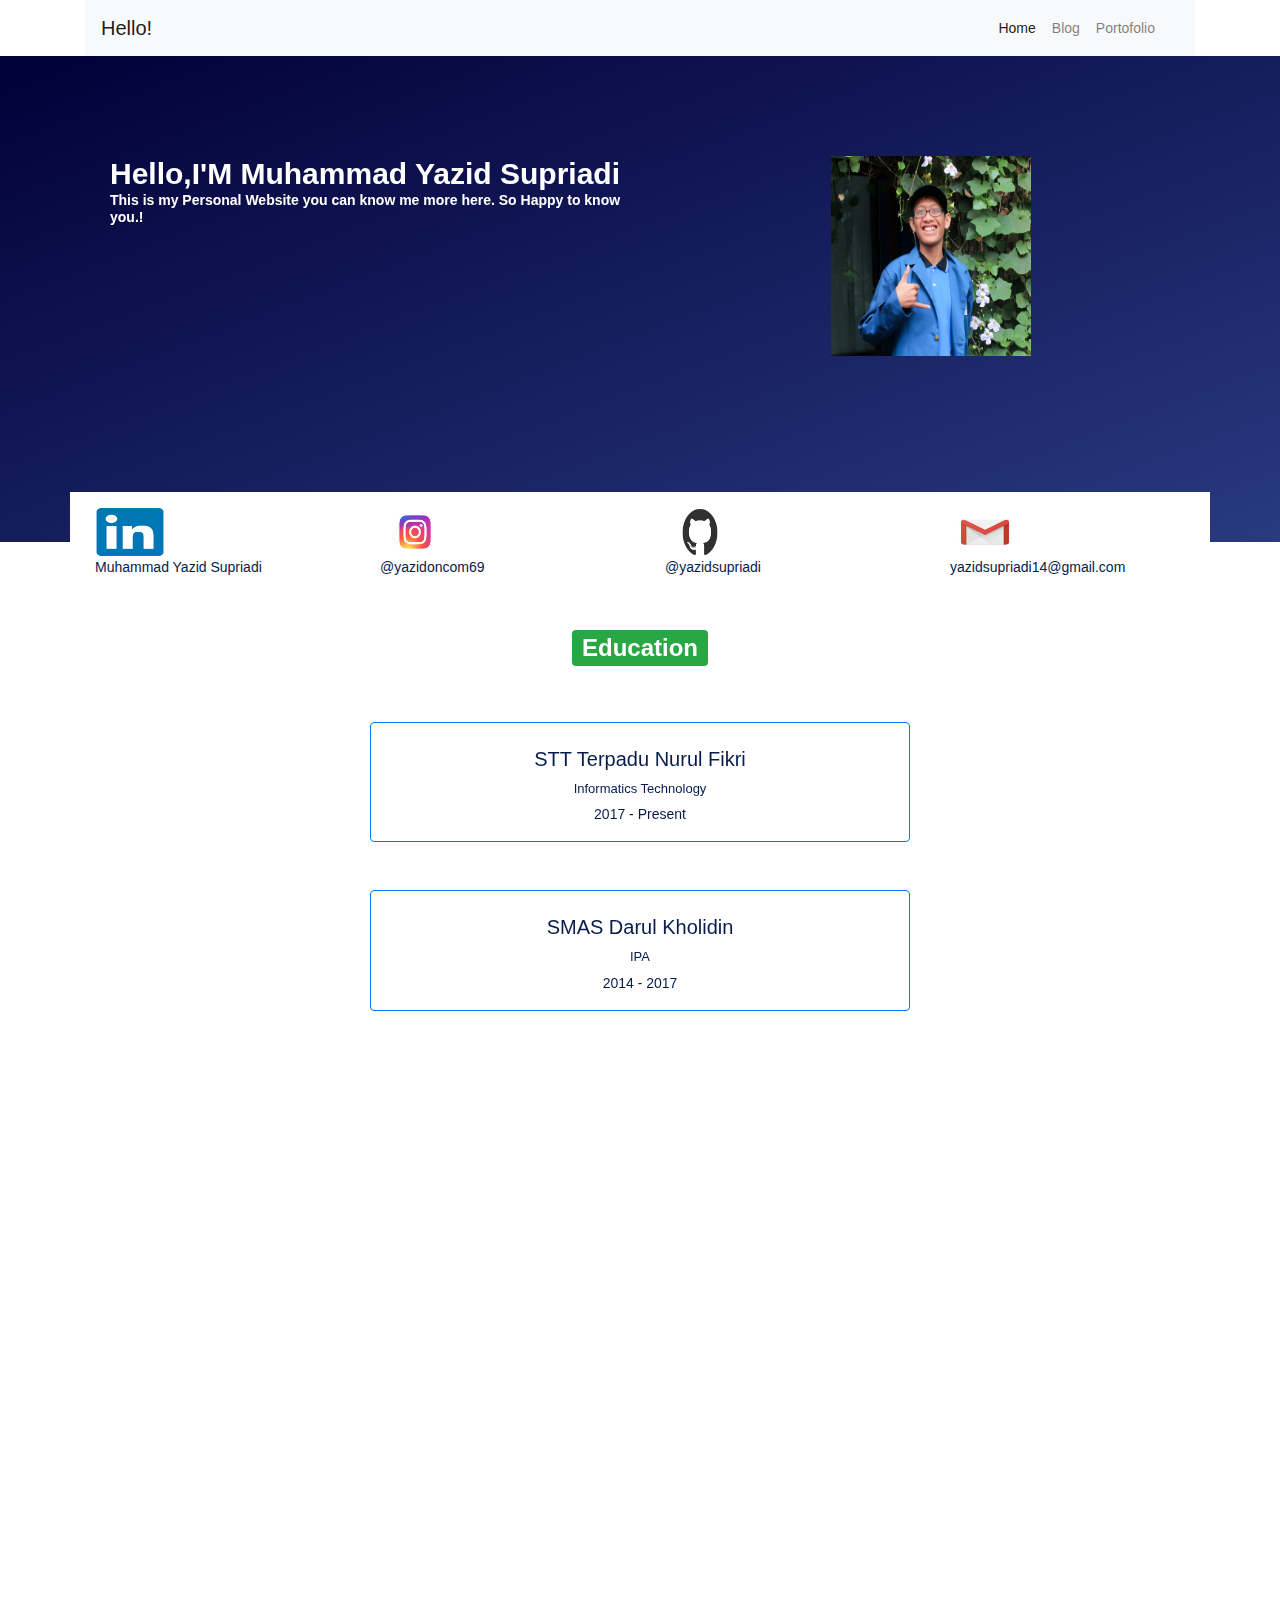
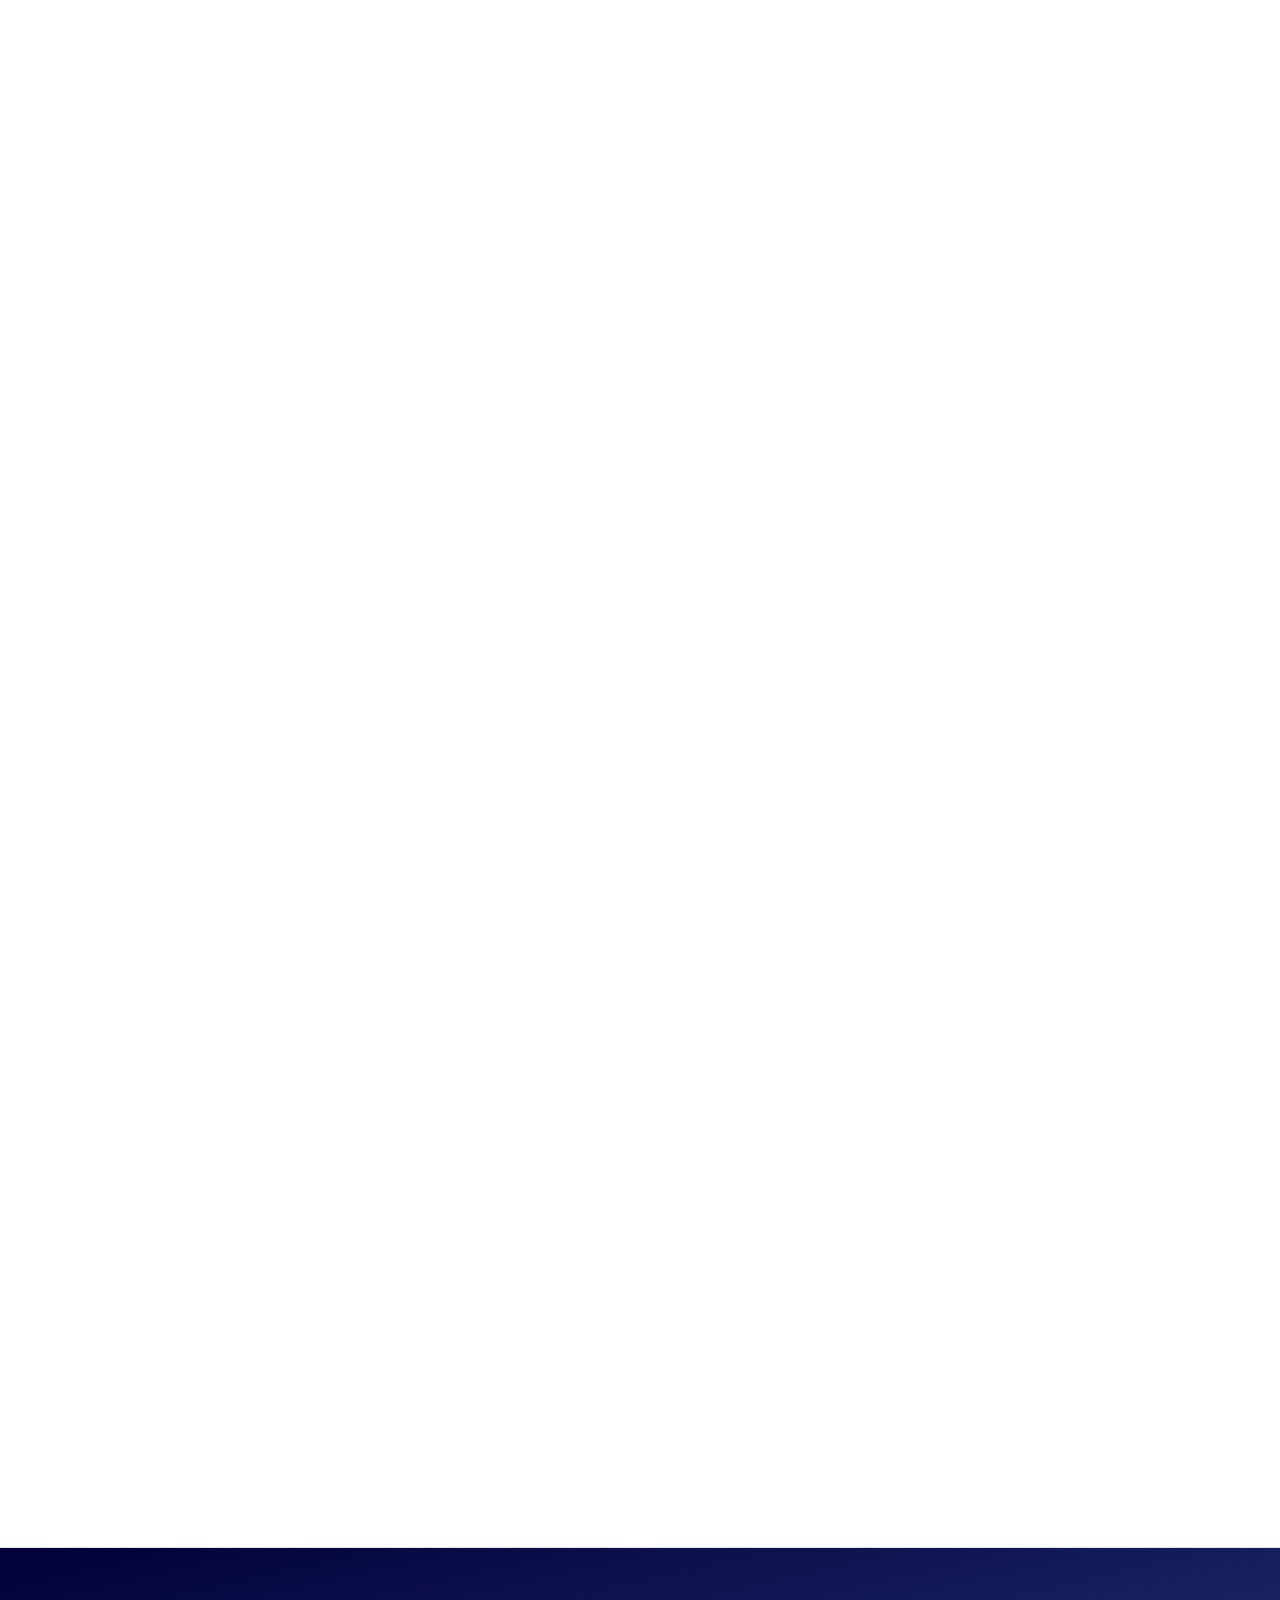
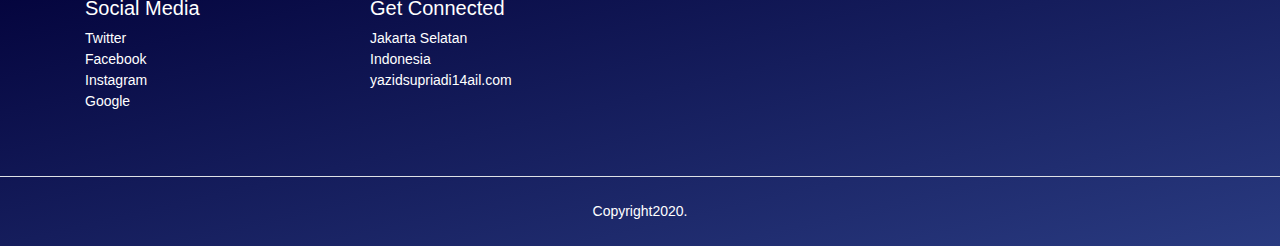
==== index.html @ 196b739c "Web Portofolio" ====
<!DOCTYPE html>
<html lang="en">
<head>
    <meta charset="UTF-8">
    <meta name="viewport" content="width=device-width, initial-scale=1.0">
    <title>CV  Muhammad Yazid Supriadi</title>
    <link rel="stylesheet" href="frontend/libraries/bootstrap/css/bootstrap.min.css">
    <link rel="stylesheet" href="frontend/styles/main.css">
    <link href="https://fonts.googleapis.com/css?family=Heebo&display=swap" rel="stylesheet">
    <link rel="stylesheet" href="https://unpkg.com/aos@next/dist/aos.css" />

</head>
<body>
  <!-- navbar -->
	<div class="container">
		<nav class="navbar navbar-expand-lg navbar-light bg-light ">
  <a class="navbar-brand" href="#">Hello!</a>
  <button class="navbar-toggler" type="button" data-toggle="collapse" data-target="#navbarSupportedContent" aria-controls="navbarSupportedContent" aria-expanded="false" aria-label="Toggle navigation">
    <span class="navbar-toggler-icon"></span>
  </button>

  <div class="collapse navbar-collapse" id="navbarSupportedContent">
    <ul class="navbar-nav ml-auto mr-3">
      <li class="nav-item active">
        <a class="nav-link" href="#">Home <span class="sr-only">(current)</span></a>
      </li>
      <li class="nav-item">
        <a class="nav-link" href="https://medium.com/@yazidsupriadi14">Blog</a>
      </li>
      <li class="nav-item">
        <a class="nav-link " href="#" tabindex="-1" aria-disabled="true">Portofolio</a>
      </li>
    </ul>
    
				
  </div>
</nav>
	</div>

<!-- header -->
<header id="header" id="header" >
    <div class="title-header" data-aos="fade-in"
    
    data-aos-delay="30"
    data-aos-duration="1000"
    data-aos-easing="ease-in-out"
    data-aos-mirror="true"
    data-aos-once="false"
    data-aos-anchor-placement="top-center">
        <div class="container">
            
            <div class="row">
                <div class=" col col-md-6 ">
                        
                 <h6 class="hestia-title">Hello,I'M Muhammad Yazid Supriadi
                 <p>
                     This is my Personal Website you can know me more here. So Happy to know you.!
                 </p>
                <div class="button">
                    
            
                </div>
                </div>
             
                <div class="col-md-6">
                    <img src="/frontend/image/yazid.jpg" style="border: 50px 50px 50px 50px;" >
                        
               </div>
            </div>
        </div>
    </div> 
</header><!-- /header -->

<section class="identity">
    <div class="container">
        <div class="section-stats row justify-content-center " id="stats">
            <div class="col-3 col-md-3 stats-detail">	
                <img src="frontend/image/linkedin.png" width="70px" height="50px" alt="">
                <p >Muhammad Yazid Supriadi</p>
            </div>
            <div class="col-3 col-md-3 stats-detail">	
                <img src="frontend/image/instagram.jpg" width="70px" height="50px" alt="">
                <p>@yazidoncom69</p>
            </div>
           <div class="col-3 col-md-3 stats-detail">	
                <img src="frontend/image/github.png" width="70px" height="50px" alt="">
                <p>@yazidsupriadi</p>
            </div>
            <div class="col-3 col-md-3 stats-detail">	
                <img src="frontend/image/gmail.jpg" width="70px" height="50px" alt="">
                <p style="margin-right: -20px;"> yazidsupriadi14@gmail.com</p>
            </div>
        </div>
    </div>
</section>



<section class="popular-news">
    <div class="popular-news" data-aos="fade-right">
			
        <div class="row mb-5 mt-5">
            <div class="col text-center section-popular-fasilitas">
                 <h2><span class="badge badge-success">Education</span</h2>

             </div> 
        </div>
        
        <div class="container">
            <div class="row justify-content-center">
            
            <div class=" col-lg-6 col-md-4 mb-5">
                
                <div  class="text-center border border-primary rounded mb-5">
                    <h5 class="text-center pt-4"> STT Terpadu Nurul Fikri</h5>
                    <p style="font-size: small;">Informatics Technology</p>
                    <p style="margin-top: -10px;">2017 - Present</p>
                </div>
                <div  class="text-center border border-primary rounded mb-5">
                    <h5 class="text-center pt-4">SMAS Darul Kholidin</h5>
                    <p style="font-size: small;">IPA</p>
                    <p style="margin-top: -10px;">2014 - 2017</p>
                </div>
            </div>
                      
            
                   
              
               
            </div>
        </div>
</div>
</section>
<section class="popular-news">
    <div class="popular-news" data-aos="fade-right">
			
        <div class="row mb-5 mt-5">
            <div class="col text-center section-popular-fasilitas ">
                 <h2 class="pb-6 pt-6"><span class="badge badge-success">Journey</span></h2>

             </div> 
        </div>
        
        <div class="container">
            <div class="row justify-content-center">
            
            <div class=" col-lg-6 col-md-4 mb-5">
                
                <div  class="text-center border border-warning rounded mb-5">
                    <h5 class="text-center pt-4">Lab Assitant</h5>
                    <p style="font-size: small;">Basic Programming (C++)</p>
                    <p style="margin-top: -10px;">2018 - 2019</p>
                </div>
                <div  class="text-center border border-warning rounded mb-5">
                    <h5 class="text-center pt-4">Lab Assitant</h5>
                    <p style="font-size: small;">Data Structure (C++)</p>
                    <p style="margin-top: -10px;">2019</p>
                </div>
                <div  class="text-center border border-warning rounded mb-5">
                    <h5 class="text-center pt-4">Lab Assitant</h5>
                    <p style="font-size: small;">Database Design and Programming (MySQL and Oracle Database)</p>
                    <p style="margin-top: -10px;">2019 - 2020</p>
                </div>
                <div  class="text-center border border-warning rounded mb-5">
                    <h5 class="text-center pt-4">Robotic Engineer</h5>
                    <p style="font-size: small;">Robotic and IoT</p>
                    <p style="margin-top: -10px;">2019 - 2020</p>
                </div>
                <div  class="text-center border border-warning rounded mb-5">
                    <h5 class="text-center pt-4">Lab Assitant</h5>
                    <p style="font-size: small;">Web Development</p>
                    <p style="margin-top: -10px;"> 2020</p>
                </div>
               
            </div>
                      
            
                   
              
               
            </div>
        </div>
</div>
</section>
<section class="section-network" id="networks" data-aos="fade-right">
    <div class="row mb-5 mt-5">
        <div class="col text-center section-popular-fasilitas ">
             <h2 class="pb-6 pt-6"><span class="badge badge-success">Community</span></h2>
            
         </div> 
    </div>
    <div class="container">
        <div class="row justify-content-center">
         <div class="col-lg-10 col-md-4 ml-auto">
            
                <img src="frontend/image/dsc.png" class="mr-10" height="80px" alt="">
                <img src="frontend/image/bem.png" width="100px" height="150px" class="mr-10"height="80px" alt="">
                <img src="frontend/image/robotic.jpg" width="100px" height="100px" class="mr-10"height="80px" alt="">
                <img src="frontend/image/ikada.jpg" width="100px" height="100px" class="mr-10"height="80px" alt="">

         </div>
        </div>
    </div>

</section>
<section class="section-network" id="networks" data-aos="fade-right">
    <div class="row mb-5 mt-5">
        <div class="col text-center section-popular-fasilitas ">
             <h2 class="pb-6 pt-6"><span class="badge badge-success">Skills</span></h2>
            
         </div> 
    </div>
    <div class="container">
        <div class="row justify-content-center">
         <div class="col-lg-10 col-md-4 ml-auto">
            
        <h6 style="margin-right:5cm;text-align: center;">HTML</h6>
               
        <div class="progress">
            <div class="progress-bar progress-bar-striped bg-danger" role="progressbar" style="width: 75%" aria-valuenow="60" aria-valuemin="0" aria-valuemax="100"></div>
        </div>
        <br>
        <h6 style="margin-right:5cm;text-align: center;">CSS</h6>
                    
        <div class="progress">
            <div class="progress-bar progress-bar-striped bg-warning "role="progressbar" style="width: 50%" aria-valuenow="50" aria-valuemin="0" aria-valuemax="100"></div>
        </div>
        <br>
        <h6 style="margin-right:5cm;text-align: center;">Laravel</h6>
                    
        <div class="progress">
            <div class="progress-bar progress-bar-striped bg-info" role="progressbar" style="width: 75%" aria-valuenow="75" aria-valuemin="0" aria-valuemax="100"></div>
        </div>
        <br>
        <h6 style="margin-right:5cm;text-align: center;">Python</h6>
                    
        <div class="progress">
            <div class="progress-bar progress-bar-striped bg-warning" role="progressbar" style="width: 75%" aria-valuenow="75" aria-valuemin="0" aria-valuemax="100"></div>
        </div>
        <br>
        <h6 style="margin-right:5cm;text-align: center;">Data Science</h6>
                    
        <div class="progress">
            <div class="progress-bar progress-bar-striped bg-success "role="progressbar" style="width: 50%" aria-valuenow="50" aria-valuemin="0" aria-valuemax="100"></div>
        </div>
         </div>
        </div>
    </div>

</section>
<footer class="section-footer mt-5 pb-4 border-top">
    <div class="container pt-5 pb-5">
            <div class="row justify-content-center">
                <div class="col-12">
                     <div class="row">
                         
                       
                         <div class="col-12 col-lg-3">
                             <h5>Social Media</h5>
                             <ul class="list-unstyled">
                                 <li><a href="#" title="">Twitter</a></li>
                                     <li><a href="#" title="">Facebook</a></li>
                                     <li><a href="#" title="">Instagram</a></li>	
                                     <li><a href="#" title="">Google</a></li>
                             </ul>
                         </div>
                         <div class="col-12 col-lg-3">
                             <h5>Get Connected</h5>
                             <ul class="list-unstyled">
                                 <li><a href="#" title="">Jakarta Selatan</a></li>
                                     <li><a href="#" title="">Indonesia</a></li>
                                     <li><a href="#" title="">yazidsupriadi14ail.com</a></li>
                             </ul>
                         </div>
                     </div>
                 </div> 
            </div>

    </div>
    <div class="container-fluid">
            <div class="border-top row justify-content-center align-items-center-center pt-4">
                <div class="col-auto font-weight-light text-white">
                    Copyright2020.
                </div>
            </div>
    </div>	
</footer>


    <script src="'frontend/script/script.js"></script>    
    <script src="frontend/libraries/jquery/jquery-3.4.1.min.js"></script>
    <script src="frontend/libraries/bootstrap/js/bootstrap.js"></script>
    <script src="https://unpkg.com/aos@next/dist/aos.js"></script>
    <script>
      AOS.init();
    </script>
  

</body>
</html>
---- frontend/styles/main.css ----
* {
  margin: 0;
  padding: 0;
}

body {
  font-size: 14px;
  max-width: 100%;
  overflow-x: hidden;
  background-color: #ffffff;
  color: #071C4D;
  font-family: 'Franklin Gothic Medium', 'Arial Narrow', Arial, sans-serif;
}

nav ul li a {
  color: red;
}

.navbar-brand img {
  max-height: 40px;
  width: 50px;
  margin-left: 20px;
  border-radius: 50%;
}

header {
  min-height: 410px;
  padding: 100px 0 300px 50px;
  background-image: -webkit-gradient(linear, left top, right bottom, from(#010038), to(#293a80));
  background-image: linear-gradient(to bottom right, #010038, #293a80);
  -webkit-filter: opacity(120%);
          filter: opacity(120%);
  background-size: cover;
}

header h6 {
  -webkit-box-align: center;
      -ms-flex-align: center;
          align-items: center;
  font-family: inherit;
  font-size: 30px;
  font-weight: bold;
  color: #ffffff;
}

header p {
  -webkit-box-align: center;
      -ms-flex-align: center;
          align-items: center;
  font-family: inherit;
  font-size: 14px;
  color: #ffffff;
}

header a {
  display: inline-block;
  padding: 15px;
  border: 0.125rem solid #f3be22;
  border-radius: 2rem;
  background-color: #f3be22;
  color: #fff;
  font: 700 0.75rem/0 "Montserrat", sans-serif;
  text-decoration: none;
  -webkit-transition: all 0.2s;
  transition: all 0.2s;
}

header .btn-pintas {
  margin-left: 30px;
}

header img {
  display: block;
  -webkit-box-pack: center;
      -ms-flex-pack: center;
          justify-content: center;
  -webkit-box-align: center;
      -ms-flex-align: center;
          align-items: center;
  height: 200px;
  width: 200px;
  margin-left: 4cm;
  margin-bottom: -30cm;
}

.section-stats {
  margin-top: -50px;
}

.stats-detail {
  padding-top: 15px;
  padding-left: 25px;
  background-color: #fff;
}

.stats-detail h2 {
  font-size: 30px;
  margin-bottom: 0px;
}

.stats-detail p {
  color: #071C4D;
  font-size: 14px;
  margin-bottom: 0px;
}

.section-network {
  margin-top: -180px;
  padding-top: 240px;
  padding-bottom: 50px;
  background-color: #fff;
}

.section-network h2 {
  font-weight: bold;
  font-family: 'Playfair Display', serif;
}

.section-network p {
  color: #071C4D;
  font-family: 'Playfair Display', serif;
}

.introduction {
  padding: 80px 0 80px 20px;
  margin-bottom: 20px;
  background-image: url("../images/header/header.png");
  -webkit-filter: blur(60%);
          filter: blur(60%);
  background-size: cover;
}

.introduction h2 {
  font-size: 32px;
  color: #ffffff;
  margin-bottom: 30px;
}

.introduction iframe {
  display: -webkit-box;
  display: -ms-flexbox;
  display: flex;
  -webkit-box-align: center;
      -ms-flex-align: center;
          align-items: center;
  overflow: hidden;
  border: 15px solid white;
  border-radius: 10px 10px 10px 10px;
  padding: 0px;
}

.aduan {
  margin-top: 80px;
  margin-bottom: 40px;
}

.aduan .card-aduan {
  margin-top: 40px;
  border: 10px solid black;
  border-radius: 10px 10px 10px 10px;
}

.aduan h3 {
  color: white;
}

.aduan .card-aduan-title {
  background-color: #e2562b;
}

.aduan .card-aduan-title-iptek {
  background-color: #0609d4;
}

.aduan .card-aduan-description {
  margin: 20px 20px 20px 20px;
}

.aduan .pintas-button {
  margin: 30px 0 30px 0;
}

.aduan .pintas-button a {
  background-color: #0609d4;
  color: white;
}

.aduan .tanyaiptek-button {
  margin: 30px 0 30px 0;
}

.aduan .tanyaiptek-button a {
  background-color: #e45908;
  color: white;
}

.popular-news img {
  width: 350px;
  height: 200px;
  margin-bottom: 15px;
}

.popular-news h4 {
  margin-top: 10px;
  margin-bottom: 15px;
}

footer {
  background-image: -webkit-gradient(linear, left top, right bottom, from(#010038), to(#293a80));
  background-image: linear-gradient(to bottom right, #010038, #293a80);
}

footer h3, footer h5, footer a {
  color: #ffffff;
}
/*# sourceMappingURL=main.css.map */
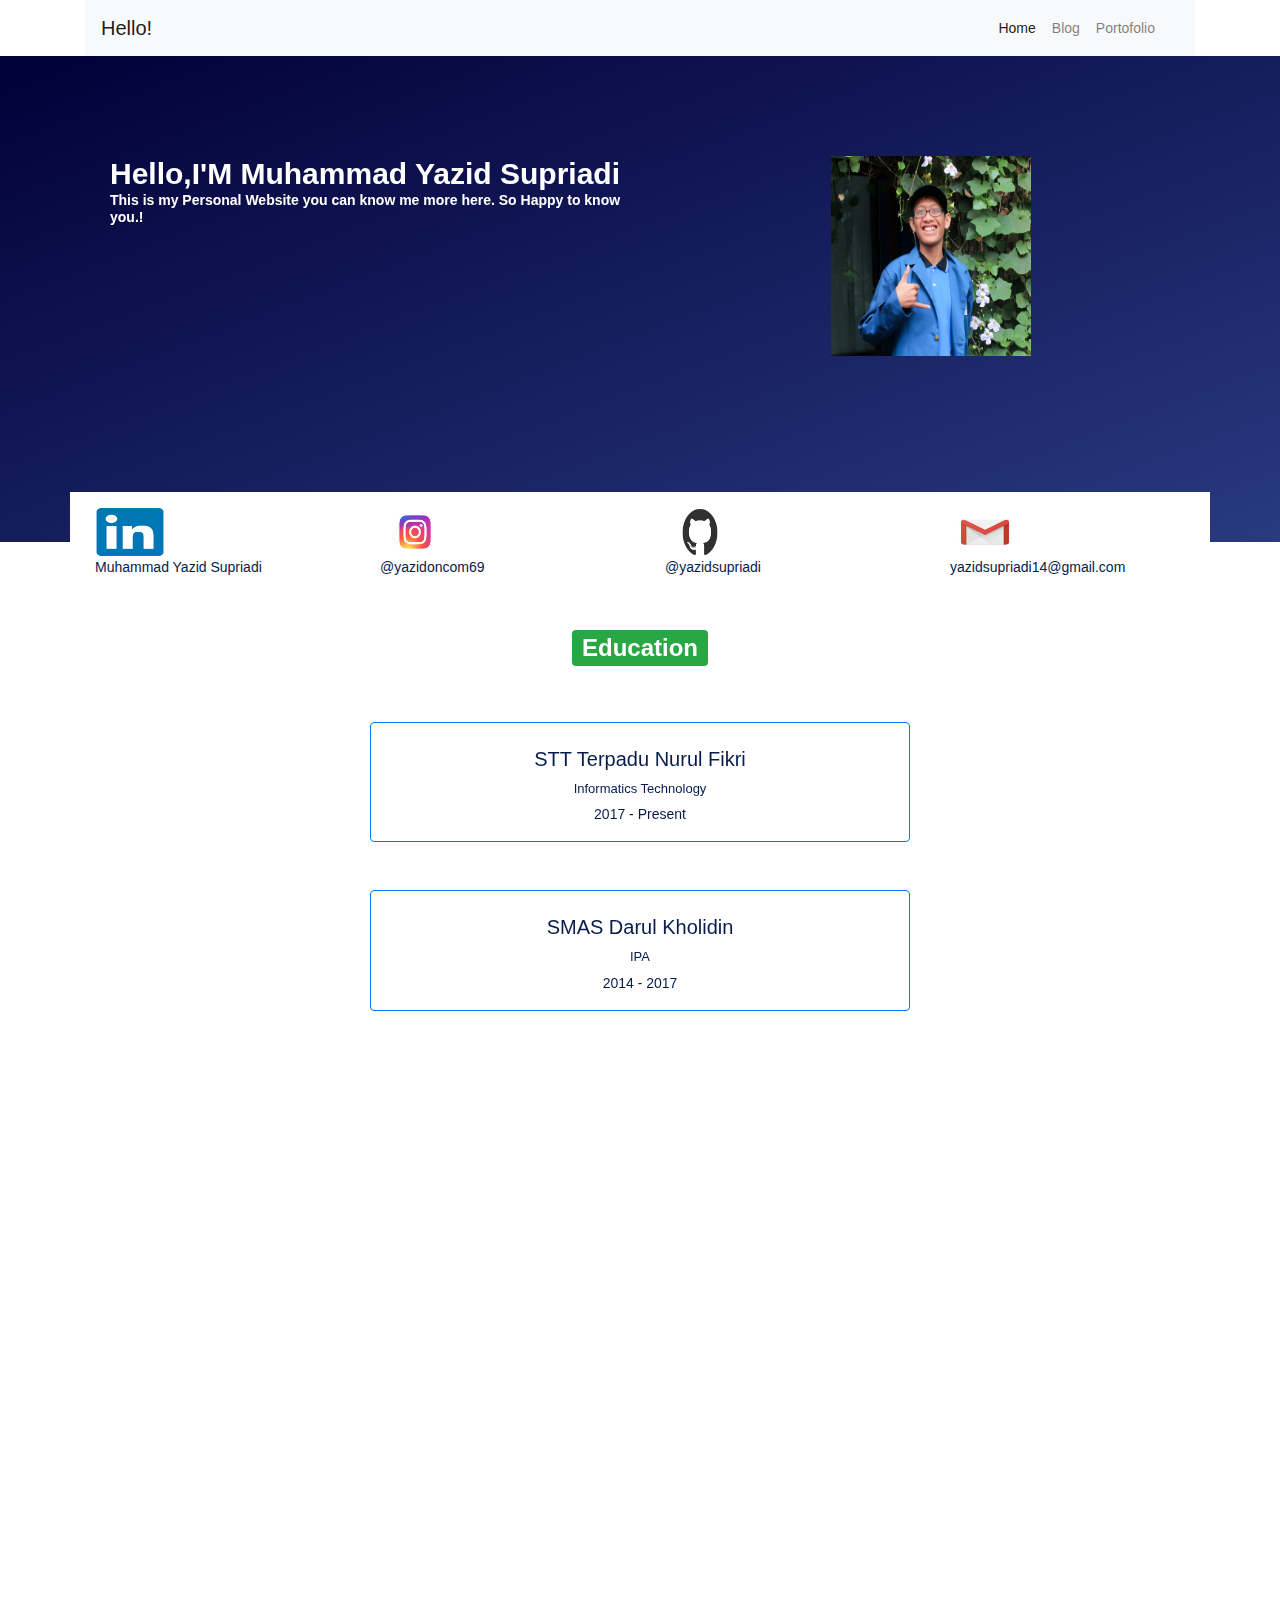
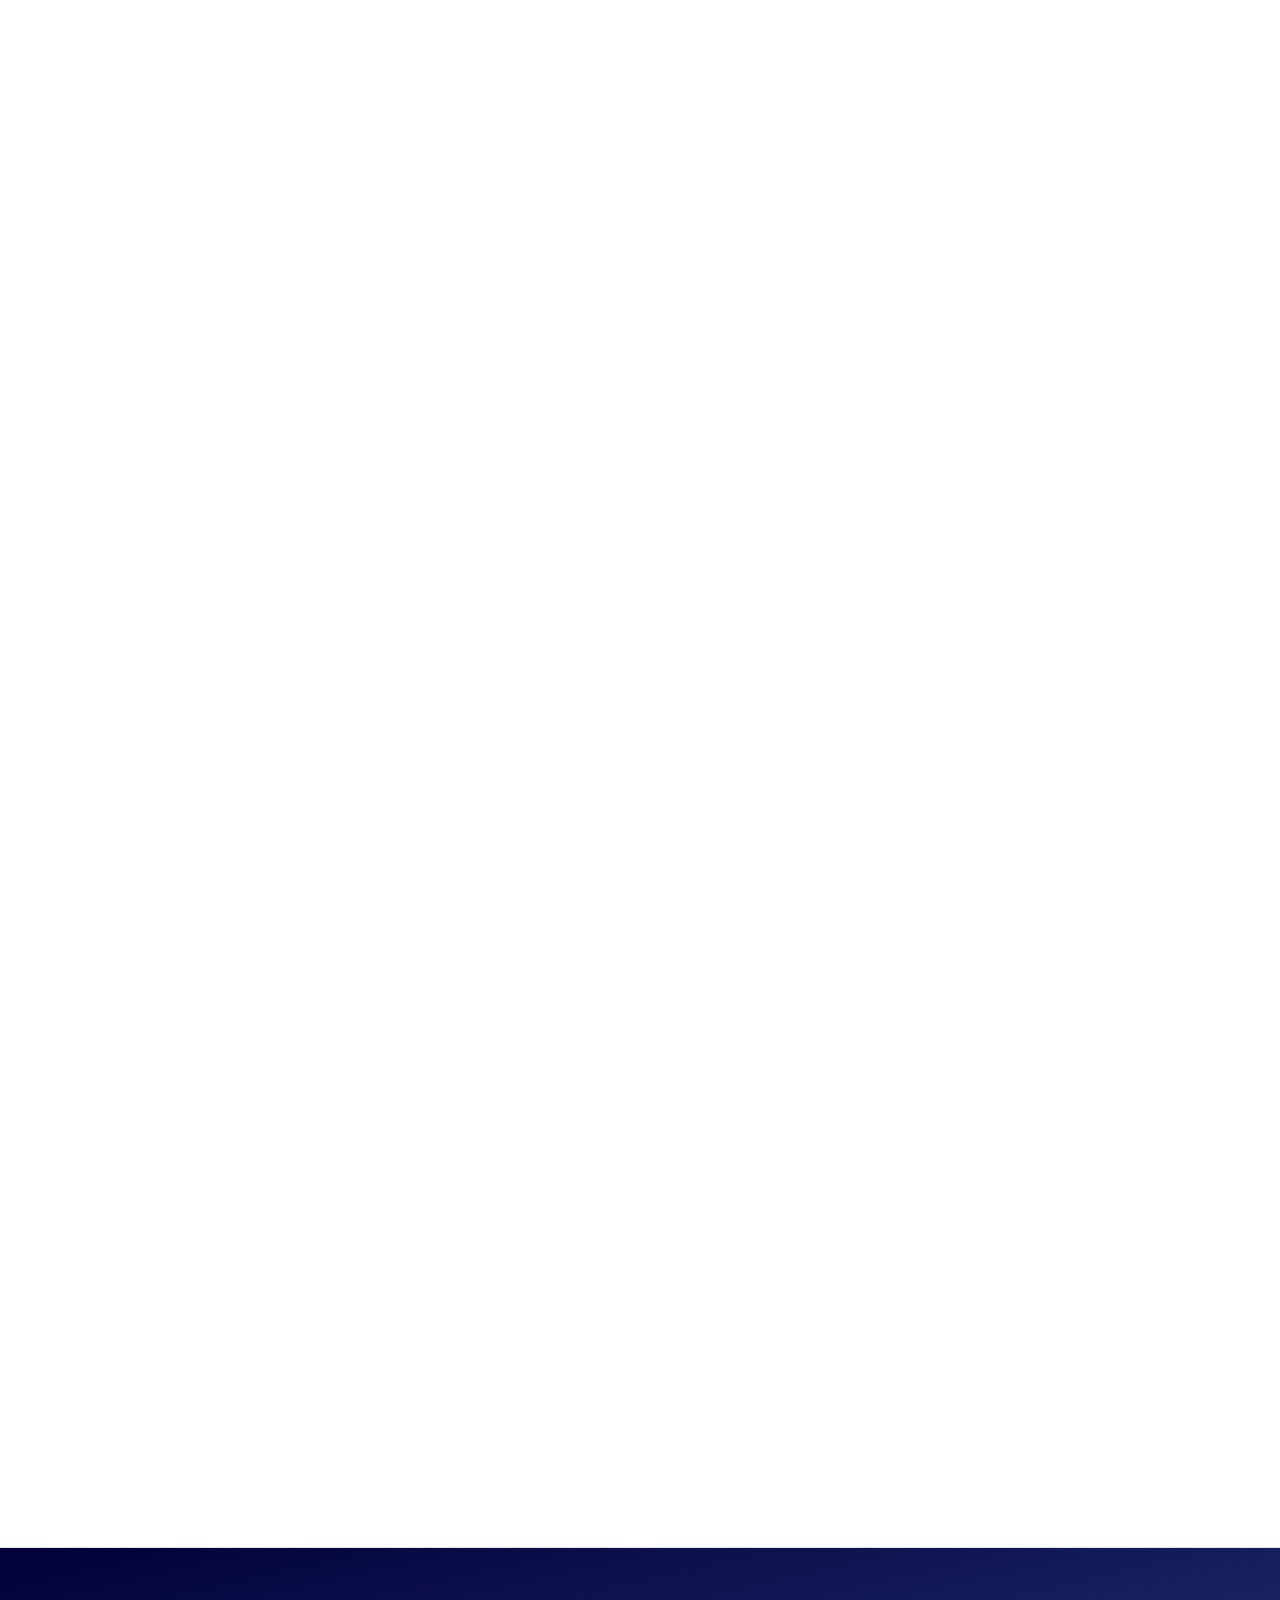
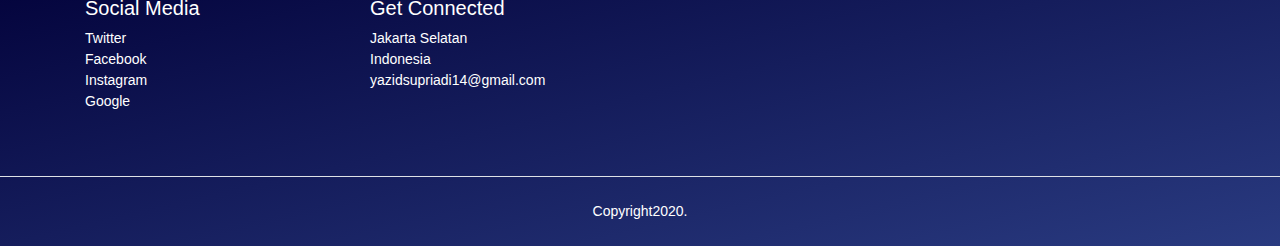
==== commit 5642e88e: "Web Portofolio" ====
--- a/index.html
+++ b/index.html
@@ -3,7 +3,7 @@
 <head>
     <meta charset="UTF-8">
     <meta name="viewport" content="width=device-width, initial-scale=1.0">
-    <title>CV  Muhammad Yazid Supriadi</title>
+    <title>Yazid</title>
     <link rel="stylesheet" href="frontend/libraries/bootstrap/css/bootstrap.min.css">
     <link rel="stylesheet" href="frontend/styles/main.css">
     <link href="https://fonts.googleapis.com/css?family=Heebo&display=swap" rel="stylesheet">
@@ -28,7 +28,7 @@
         <a class="nav-link" href="https://medium.com/@yazidsupriadi14">Blog</a>
       </li>
       <li class="nav-item">
-        <a class="nav-link " href="#" tabindex="-1" aria-disabled="true">Portofolio</a>
+        <a class="nav-link " href="/portofolio.html" tabindex="-1" aria-disabled="true">Portofolio</a>
       </li>
     </ul>
     
@@ -75,15 +75,15 @@
     <div class="container">
         <div class="section-stats row justify-content-center " id="stats">
             <div class="col-3 col-md-3 stats-detail">	
-                <img src="frontend/image/linkedin.png" width="70px" height="50px" alt="">
+               <a href="https://www.linkedin.com/in/muhammad-yazid-supriadi-15a05815b/"><img src="frontend/image/linkedin.png" width="70px" height="50px" alt=""></a>
                 <p >Muhammad Yazid Supriadi</p>
             </div>
             <div class="col-3 col-md-3 stats-detail">	
-                <img src="frontend/image/instagram.jpg" width="70px" height="50px" alt="">
+               <a href="https://www.instagram.com/yazidoncom69/"><img src="frontend/image/instagram.jpg" width="70px" height="50px" alt=""></a>
                 <p>@yazidoncom69</p>
             </div>
            <div class="col-3 col-md-3 stats-detail">	
-                <img src="frontend/image/github.png" width="70px" height="50px" alt="">
+               <a href="https://github.com/yazidsupriadi"><img src="frontend/image/github.png" width="70px" height="50px" alt=""></a> 
                 <p>@yazidsupriadi</p>
             </div>
             <div class="col-3 col-md-3 stats-detail">	
@@ -269,7 +269,7 @@
                              <ul class="list-unstyled">
                                  <li><a href="#" title="">Jakarta Selatan</a></li>
                                      <li><a href="#" title="">Indonesia</a></li>
-                                     <li><a href="#" title="">yazidsupriadi14ail.com</a></li>
+                                     <li><a href="#" title="">yazidsupriadi14@gmail.com</a></li>
                              </ul>
                          </div>
                      </div>
